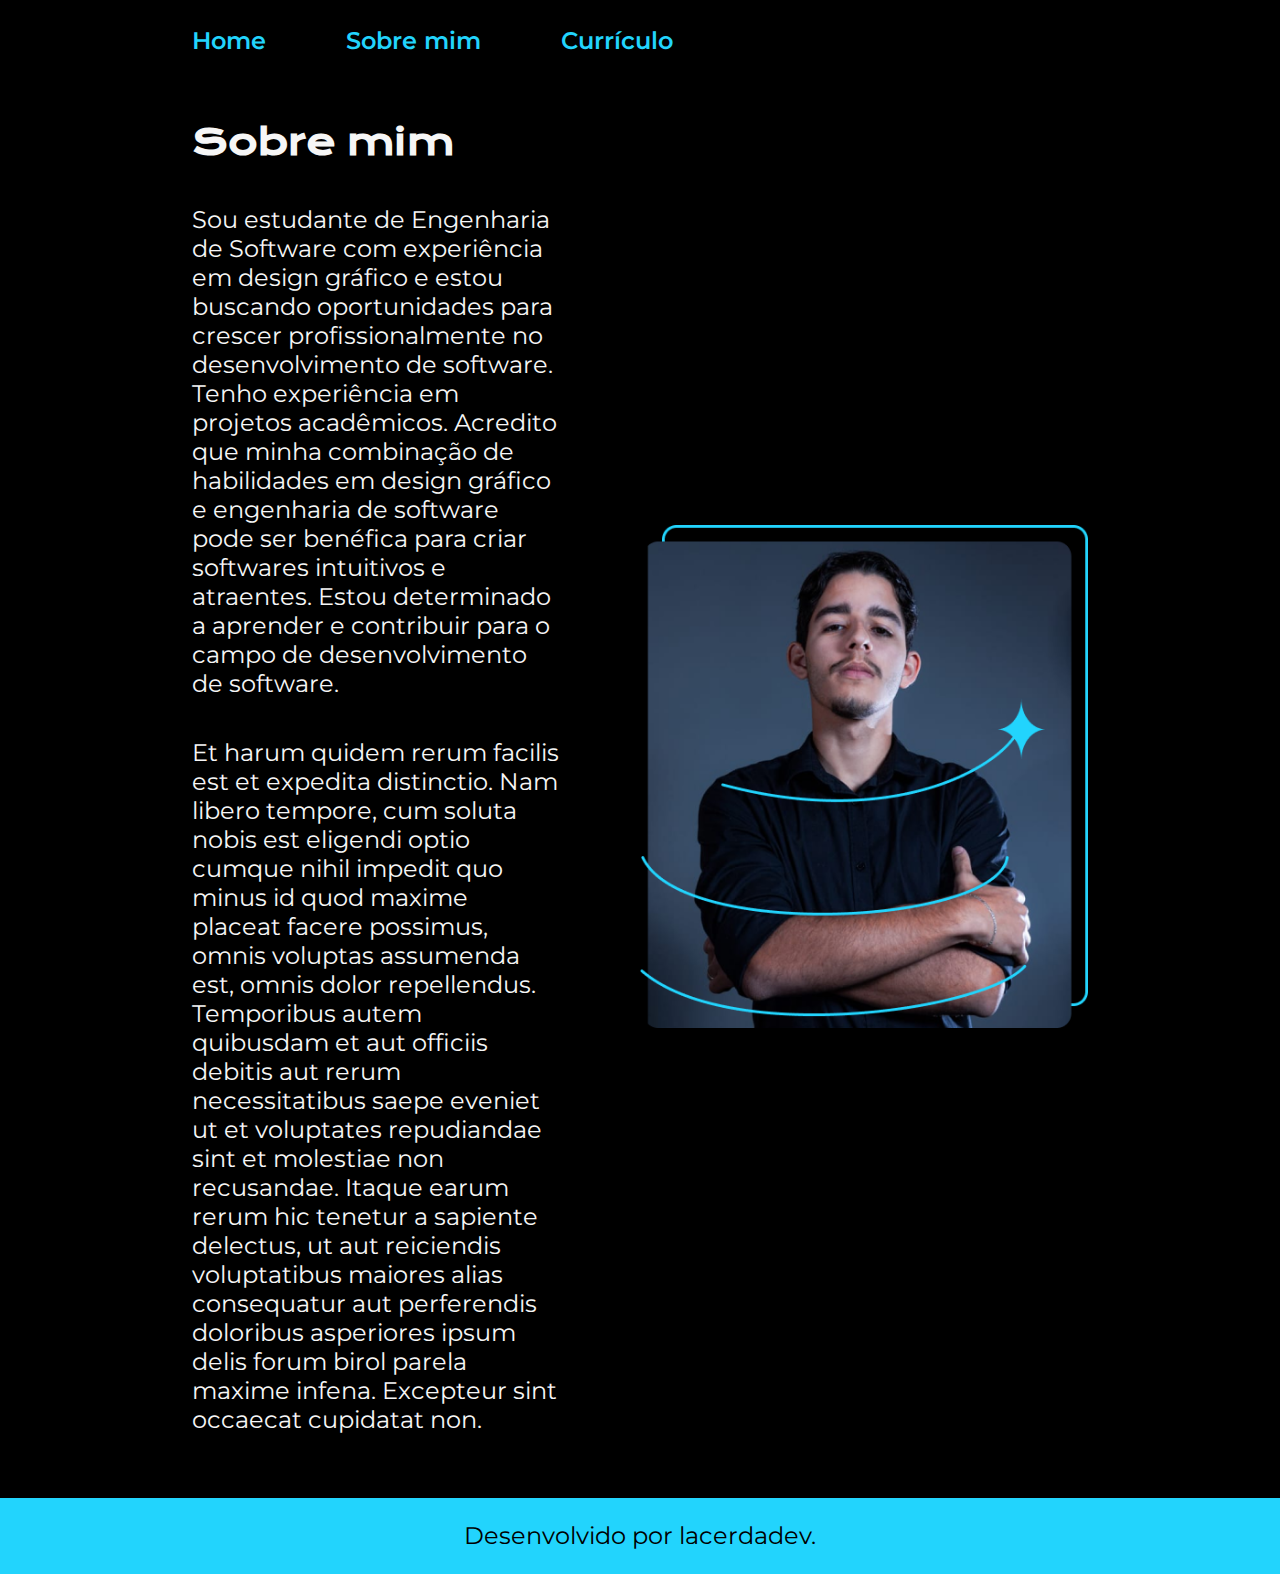
==== about.html @ 6a3b5fae "Add files via upload" ====
<!DOCTYPE html>
<html lang="pt-br">
<head>
    <meta charset="UTF-8">
    <meta name="viewport" content="width=device-width, initial-scale=1.0">
    <title>Sobre mim</title>
    <link rel="stylesheet" href="./styles/style.css">
</head>
<body>
    <header class="cabecalho">
        <nav class="cabecalho__menu">
            <a class="cabecalho__menu__link" href="index.html">Home</a>
            <a class="cabecalho__menu__link" href="about.html">Sobre mim</a>
            <a class="cabecalho__menu__link" href="curriculo.html">Currículo</a>
        </nav>
     </header>

    <main class="apresentacao">
        <section class="apresentacao__conteudo">
            <h1 class="apresentacao__conteudo__titulo">Sobre mim</h1>
            <p class="apresentacao__conteudo__texto">Sou estudante de Engenharia de Software com experiência em design gráfico e estou buscando oportunidades para crescer profissionalmente no desenvolvimento de software. Tenho experiência em projetos acadêmicos. Acredito que minha combinação de habilidades em design gráfico e engenharia de software pode ser benéfica para criar softwares intuitivos e atraentes. Estou determinado a aprender e contribuir para o campo de desenvolvimento de software.</p>

            <p class="apresentacao__conteudo__texto">Et harum quidem rerum facilis est et expedita distinctio. Nam libero tempore, cum soluta nobis est eligendi optio cumque nihil impedit quo minus id quod maxime placeat facere possimus, omnis voluptas assumenda est, omnis dolor repellendus. Temporibus autem quibusdam et aut officiis debitis aut rerum necessitatibus saepe eveniet ut et voluptates repudiandae sint et molestiae non recusandae. Itaque earum rerum hic tenetur a sapiente delectus, ut aut reiciendis voluptatibus maiores alias consequatur aut perferendis doloribus asperiores ipsum delis forum birol parela maxime infena. Excepteur sint occaecat cupidatat non.</p>
        </section>
        <img class="apresentacao__imagem" src="./assets/imagem.png" alt="Foto do João Vitor Lacerda">
    </main>

    <footer class="rodape">
        <p>Desenvolvido por lacerdadev.</p>
    </footer>
</body>
</html>
---- styles/style.css ----
@import url('https://fonts.googleapis.com/css2?family=Krona+One&family=Poppins:wght@100;200;300;400;500&display=swap'); @import url('https://fonts.googleapis.com/css2?family=Krona+One&family=Montserrat:wght@300;400&family=Poppins:wght@100;200;300;400;500&display=swap');@import url('https://fonts.googleapis.com/css2?family=Montserrat:wght@600&display=swap');

:root {
    --cor-primaria: #000000;
    --cor-secundaria: #F6F6F6;
    --cor-terciaria: #22D4FD;
    --cor-hover: #272727;
    --fonte-primaria: 'Krona One', sans-serif;
    --font-secundaria: 'Montserrat', sans-serif
}

* {
    margin: 0;
    padding: 0;
}

body {
    background-color: var(--cor-primaria);
    color: var(--cor-secundaria);
}

.cabecalho {
    padding: 2% 0% 0% 15%;
}

.cabecalho__menu {
    display: flex;
    gap: 80px;
}

.cabecalho__menu__link{
    font-family: var(--font-secundaria);
    font-size: 1.5rem;
    font-weight: 600;
    color: var(--cor-terciaria);
    text-decoration: none;
}

.apresentacao {
    padding: 5% 15%;
    display: flex;
    align-items: center;
    justify-content: space-between;
    gap: 80px;
}

.apresentacao__conteudo {
    width: 50%;
    display: flex;
    flex-direction: column;
    gap: 40px;
}

.apresentacao__conteudo__titulo {
    font-size: 2.25rem;
    font-family: var(--fonte-primaria);
}  

.titulo-destaque {
    color: var(--cor-terciaria);
} 

.apresentacao__conteudo__texto{
    font-size: 1.5rem;
    font-family: var(--font-secundaria);
}   

.apresentacao__conteudo__texto a{
    color: var(--cor-terciaria);
    text-decoration: none;
}      

.apresentacao__links{           
    display: flex;
    flex-direction: column;
    justify-content: space-between;
    align-items: center;
    gap: 32px;
}

.apresentacao__links__subtitulo{
    font-family: var(--fonte-primaria);
    font-weight: 400;
    font-size: 1.5rem;
}

.apresentacao__links__navegacao{
    display: flex;
    justify-content: center;
    gap: 16px;
    border: 2px solid var(--cor-terciaria);
    width: 50%;
    text-align: center;
    border-radius: 8px;
    font-size: 1.5rem;
    font-weight: 600;
    padding: 21.5px 0;
    text-decoration: none;
    color: var(--cor-secundaria);
    font-family: var(--font-secundaria);
}

.apresentacao__links__link:hover{
    background-color: var(--cor-hover);
    transform: scale(1.1);
}


.apresentacao__imagem {
    width: 50%;
}

.rodape {
    color: var(--cor-primaria);
    background-color: var(--cor-terciaria);
    padding: 23.64px;
    text-align: center;
    font-size: 1.5rem;
    font-family: var(--font-secundaria);
    font-weight: 400;
}

@media (max-width: 1200px) {
    .cabecalho {
        padding: 10%;
    }

    .cabecalho__menu {
        justify-content: center;
    }

    .apresentacao {
        flex-direction: column-reverse;
        padding: 5%;
    }

    .apresentacao__conteudo {
        width: auto;            
        }
}
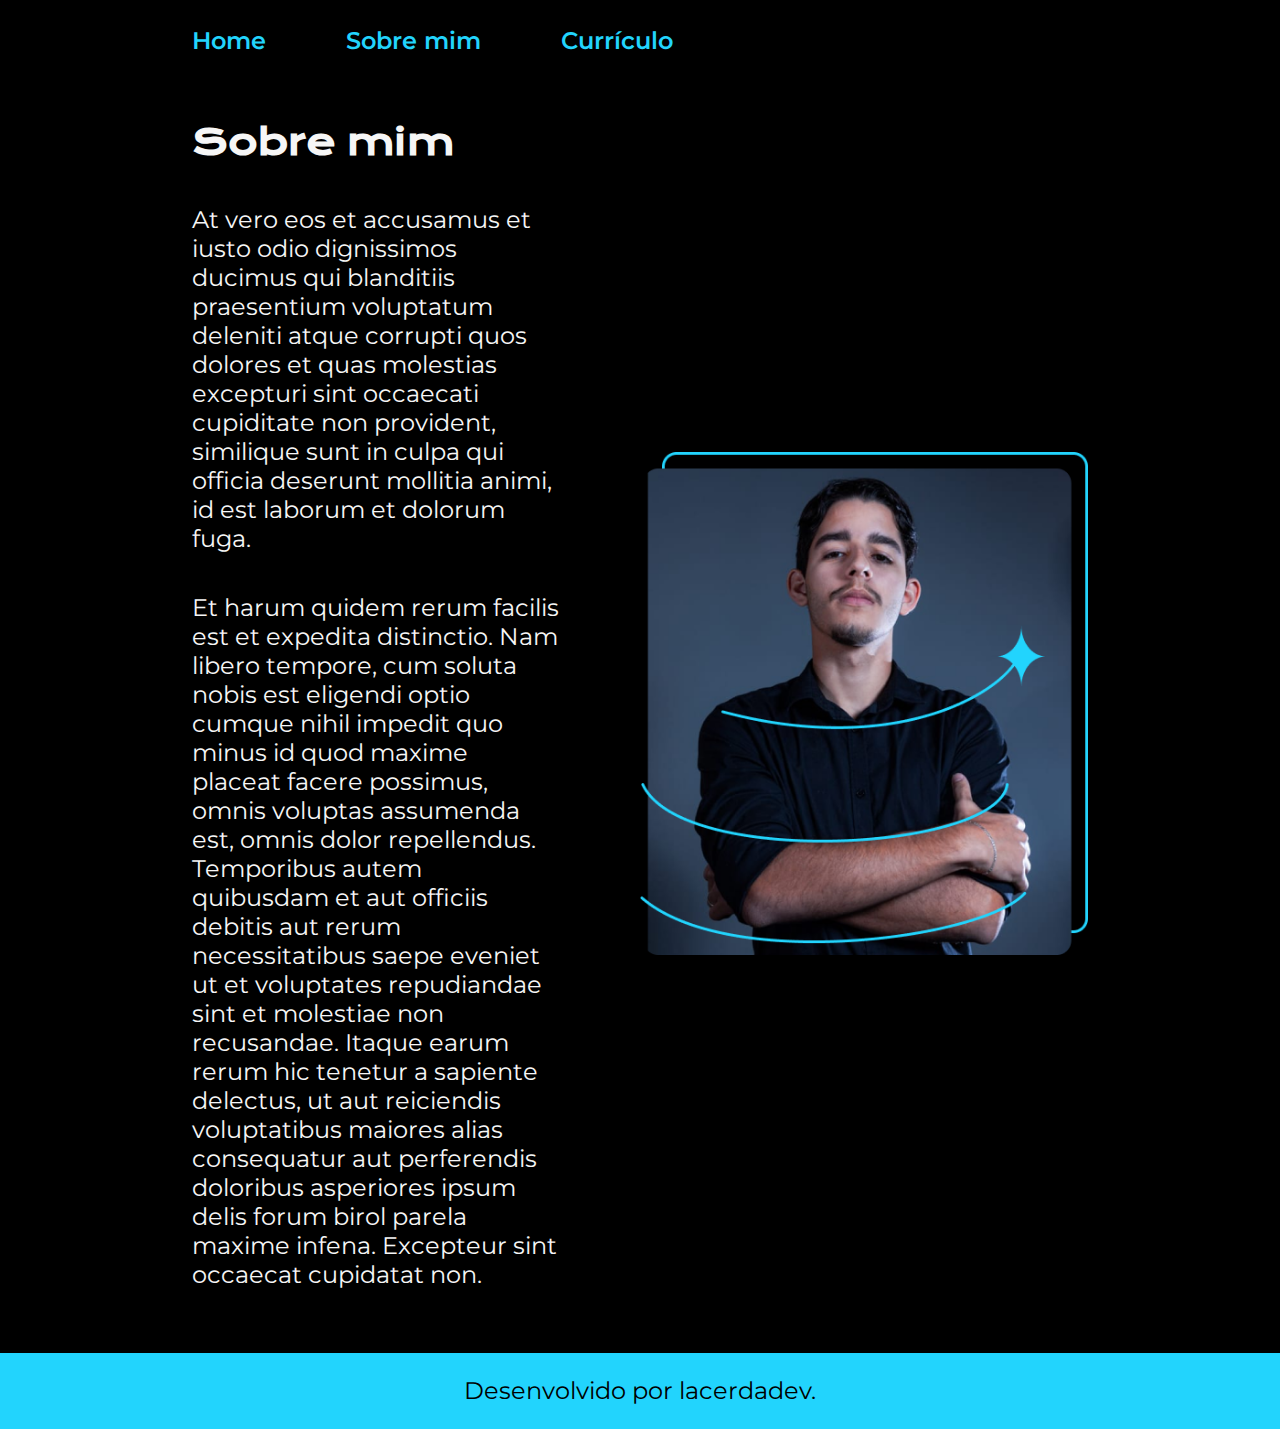
==== commit a6f1e137: "Update about.html" ====
--- a/about.html
+++ b/about.html
@@ -18,7 +18,7 @@
     <main class="apresentacao">
         <section class="apresentacao__conteudo">
             <h1 class="apresentacao__conteudo__titulo">Sobre mim</h1>
-            <p class="apresentacao__conteudo__texto">Sou estudante de Engenharia de Software com experiência em design gráfico e estou buscando oportunidades para crescer profissionalmente no desenvolvimento de software. Tenho experiência em projetos acadêmicos. Acredito que minha combinação de habilidades em design gráfico e engenharia de software pode ser benéfica para criar softwares intuitivos e atraentes. Estou determinado a aprender e contribuir para o campo de desenvolvimento de software.</p>
+            <p class="apresentacao__conteudo__texto">At vero eos et accusamus et iusto odio dignissimos ducimus qui blanditiis praesentium voluptatum deleniti atque corrupti quos dolores et quas molestias excepturi sint occaecati cupiditate non provident, similique sunt in culpa qui officia deserunt mollitia animi, id est laborum et dolorum fuga.</p>
 
             <p class="apresentacao__conteudo__texto">Et harum quidem rerum facilis est et expedita distinctio. Nam libero tempore, cum soluta nobis est eligendi optio cumque nihil impedit quo minus id quod maxime placeat facere possimus, omnis voluptas assumenda est, omnis dolor repellendus. Temporibus autem quibusdam et aut officiis debitis aut rerum necessitatibus saepe eveniet ut et voluptates repudiandae sint et molestiae non recusandae. Itaque earum rerum hic tenetur a sapiente delectus, ut aut reiciendis voluptatibus maiores alias consequatur aut perferendis doloribus asperiores ipsum delis forum birol parela maxime infena. Excepteur sint occaecat cupidatat non.</p>
         </section>
@@ -29,4 +29,4 @@
         <p>Desenvolvido por lacerdadev.</p>
     </footer>
 </body>
-</html>+</html>
--- a/styles/style.css
+++ b/styles/style.css
@@ -100,7 +100,7 @@
     font-family: var(--font-secundaria);
 }
 
-.apresentacao__links__link:hover{
+.apresentacao__links__navegacao:hover{
     background-color: var(--cor-hover);
     transform: scale(1.1);
 }
@@ -137,4 +137,4 @@
     .apresentacao__conteudo {
         width: auto;            
         }
-}+}
